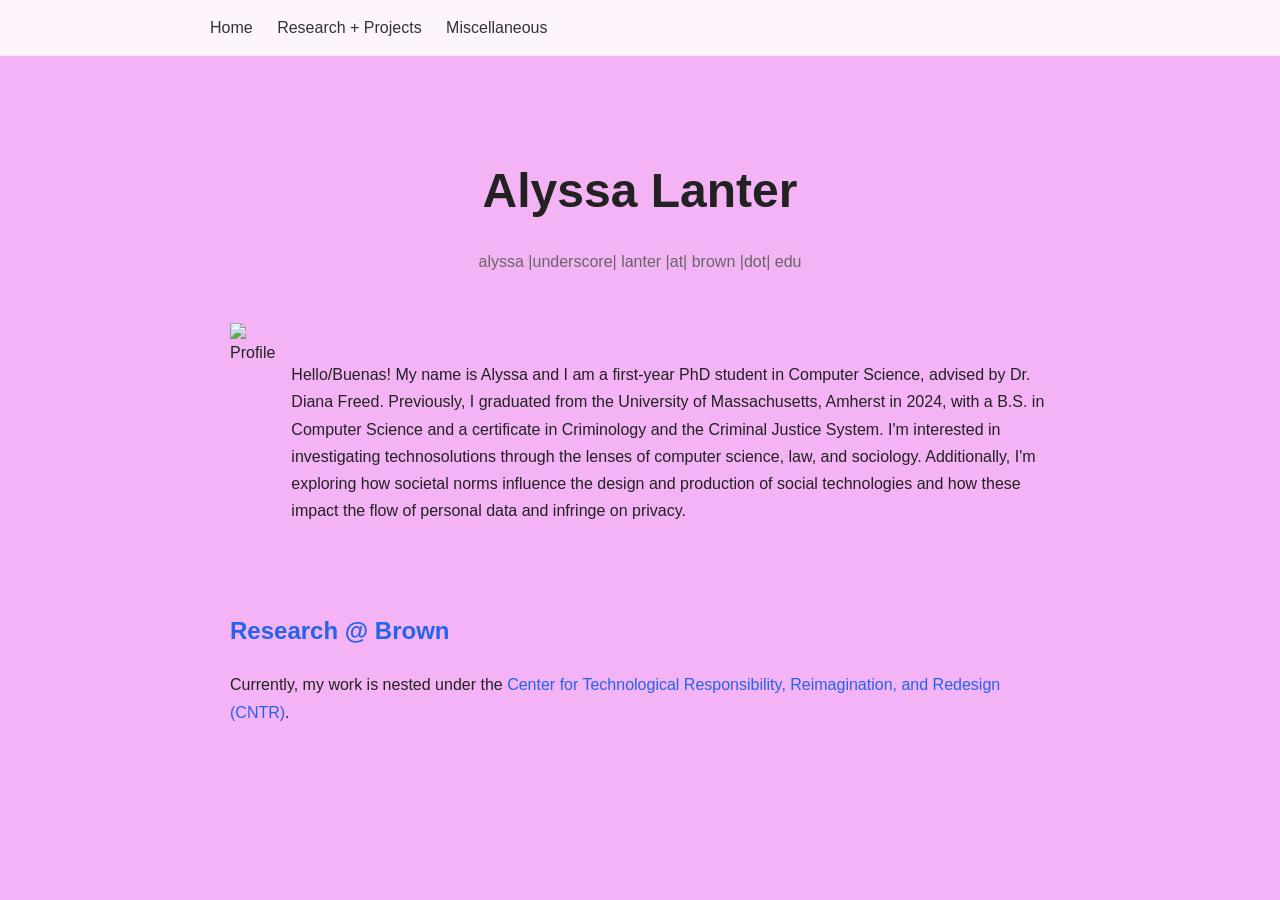
==== index.html @ b359e76f "more styling" ====
<!DOCTYPE html>
<html lang="en">
<head>
  <meta charset="UTF-8">
  <meta name="viewport" content="width=device-width, initial-scale=1.0">
  <title>Alyssa Lanter</title>
  <link rel="stylesheet" href="style.css">
</head>

<body>
    <header class="navbar">
        <div class="nav-container">
            <nav>
                <a href="/">Home</a>
                <a href="research-projects.html">Research + Projects</a>
                <a href="miscellaneous.html">Miscellaneous</a>
            </nav>
        </div>
    </header>

  <main class="container">
    <h1>Alyssa Lanter</h1>
        <p class="subtitle"> alyssa |underscore| lanter |at| brown |dot| edu</p>
    <div class="header">
        <img src="assets/img/cropped profile.png" class="header-img" alt="Profile">
            <p>
            Hello/Buenas! My name is Alyssa and I am a first-year PhD student in Computer Science, advised by Dr. Diana Freed.
            Previously, I graduated from the University of Massachusetts, Amherst in 2024, with a B.S. in Computer Science and a certificate in Criminology and the Criminal Justice System.
            I'm interested in investigating technosolutions through the lenses of computer science, law, and sociology.
            Additionally, I'm exploring how societal norms influence the design and production of social technologies and how these impact the flow of personal data and infringe on privacy.
            </p> 
    </div>

    <section>
      <h2>Research @ Brown</h2>
      <p>
        Currently, my work is nested under the <a href="https://cntr.brown.edu/">Center for Technological Responsibility, Reimagination, and Redesign (CNTR)</a>. 
      </p>
    </section>

  </main>
</body>
</html>
---- style.css ----
body {
  padding-top: 70px;
  font-family: Verdana, sans-serif;
  background: rgb(244, 179, 244);
  color: #222;
  margin: 0;
  line-height: 1.7;
  text-align: center;
}

.container {
  max-width: 820px;
  margin: 80px auto;
  padding: 0 24px;
  text-align: left;
}

.navbar {
  position: fixed;
  top: 0;
  left: 0;
  width: 100%;
  background: rgba(255,255,255,0.85);
  backdrop-filter: blur(10px);
  border-bottom: 1px solid #eee;
  z-index: 1000;
}

.nav-container {
  max-width: 900px;
  margin: 0 auto;
  padding: 14px 20px;
  display: flex;
  justify-content: space-between;
  align-items: left;
}

nav a {
  margin-left: 20px;
  text-decoration: none;
  color: #333;
}

nav a:hover {
  color: #a3ea51;
}

.header {
  display: flex;
  align-items: center;
  justify-content: center;
  gap: 16px;
  margin-top: 40px;
}

@media (max-width: 600px) {
  .header {
    flex-direction: column;
    text-align: center;
  }
}

.header-img {
  width: 240px;
  height: 240px;
  object-fit: cover;
  border-radius: 0px;
}

h1 {
  font-size: 3rem;
  margin-bottom: 0.5rem;
  text-align: center;
}

.subtitle {
  color: #666;
  margin-bottom: 3rem;
  text-align: center;
}

h2 {
  margin-top: 3rem;
  color: #2563eb;
}

a {
  color: #2563eb;
  text-decoration: none;
}
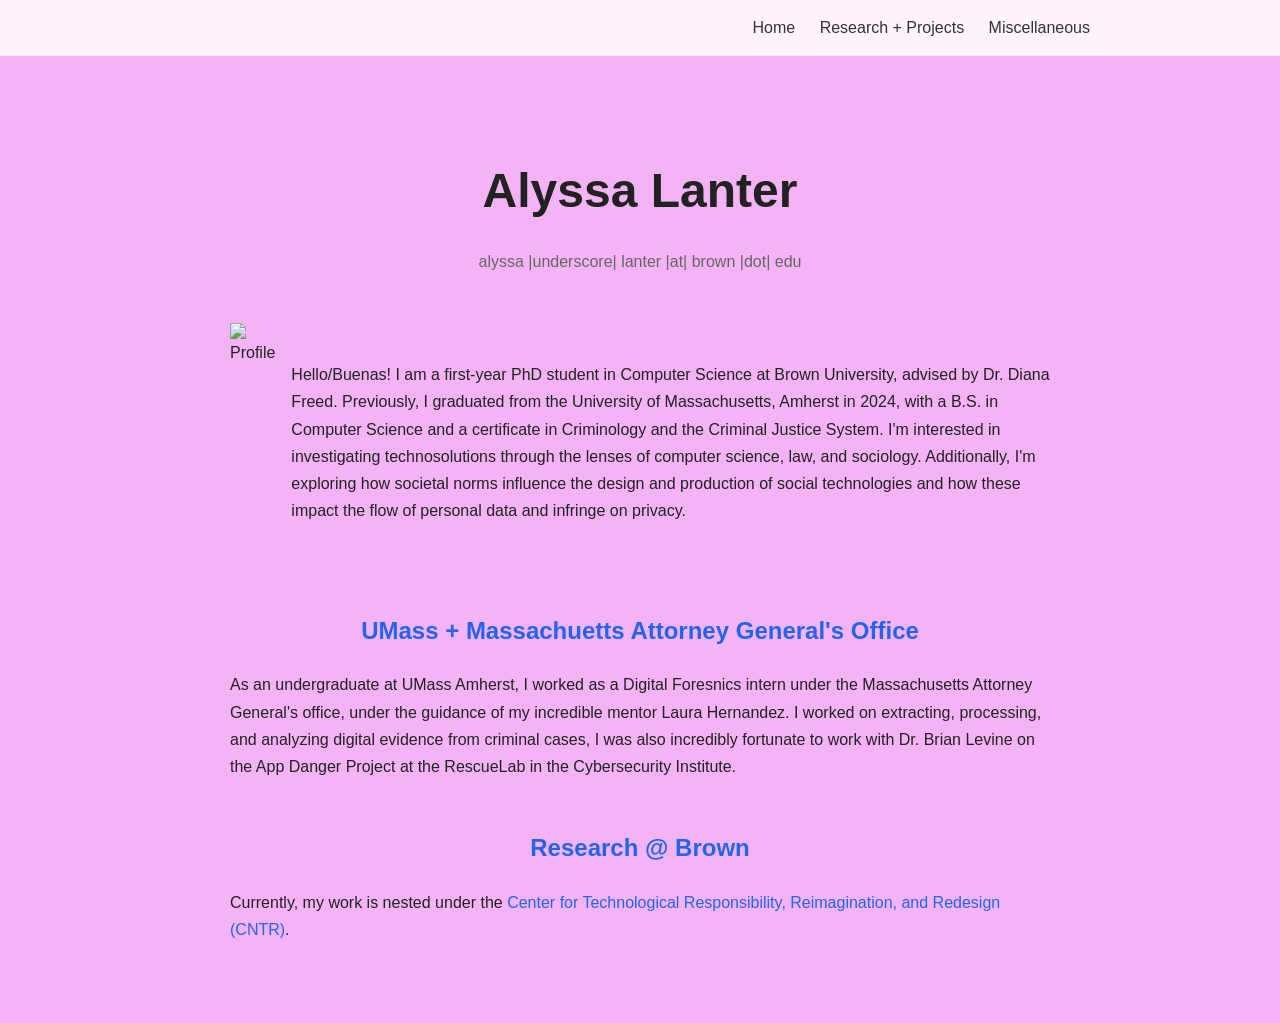
==== commit df8a179b: "pushing local changes and nav" ====
--- a/index.html
+++ b/index.html
@@ -12,8 +12,8 @@
         <div class="nav-container">
             <nav>
                 <a href="/">Home</a>
-                <a href="research-projects.html">Research + Projects</a>
-                <a href="miscellaneous.html">Miscellaneous</a>
+                <a href="/research-projects/">Research + Projects</a>
+                <a href="/miscellaneous/">Miscellaneous</a>
             </nav>
         </div>
     </header>
@@ -24,12 +24,21 @@
     <div class="header">
         <img src="assets/img/cropped profile.png" class="header-img" alt="Profile">
             <p>
-            Hello/Buenas! My name is Alyssa and I am a first-year PhD student in Computer Science, advised by Dr. Diana Freed.
+            Hello/Buenas! I am a first-year PhD student in Computer Science at Brown University, advised by Dr. Diana Freed.
             Previously, I graduated from the University of Massachusetts, Amherst in 2024, with a B.S. in Computer Science and a certificate in Criminology and the Criminal Justice System.
             I'm interested in investigating technosolutions through the lenses of computer science, law, and sociology.
             Additionally, I'm exploring how societal norms influence the design and production of social technologies and how these impact the flow of personal data and infringe on privacy.
             </p> 
     </div>
+
+    <section>
+      <h2>UMass + Massachuetts Attorney General's Office</h2>
+      <p>
+        As an undergraduate at UMass Amherst, I worked as a Digital Foresnics intern under the Massachusetts Attorney General's office, under the guidance of my incredible mentor Laura Hernandez.
+        I worked on extracting, processing, and analyzing digital evidence from criminal cases, 
+        I was also incredibly fortunate to work with Dr. Brian Levine on the App Danger Project at the RescueLab in the Cybersecurity Institute</a>. 
+      </p>
+    </section>
 
     <section>
       <h2>Research @ Brown</h2>
--- a/style.css
+++ b/style.css
@@ -32,7 +32,10 @@
   padding: 14px 20px;
   display: flex;
   justify-content: space-between;
-  align-items: left;
+}
+
+nav {
+  margin-left: auto;
 }
 
 nav a {
@@ -82,9 +85,13 @@
 h2 {
   margin-top: 3rem;
   color: #2563eb;
+  text-align: center;
 }
 
 a {
   color: #2563eb;
   text-decoration: none;
+}
+p{
+    text-align: left;
 }
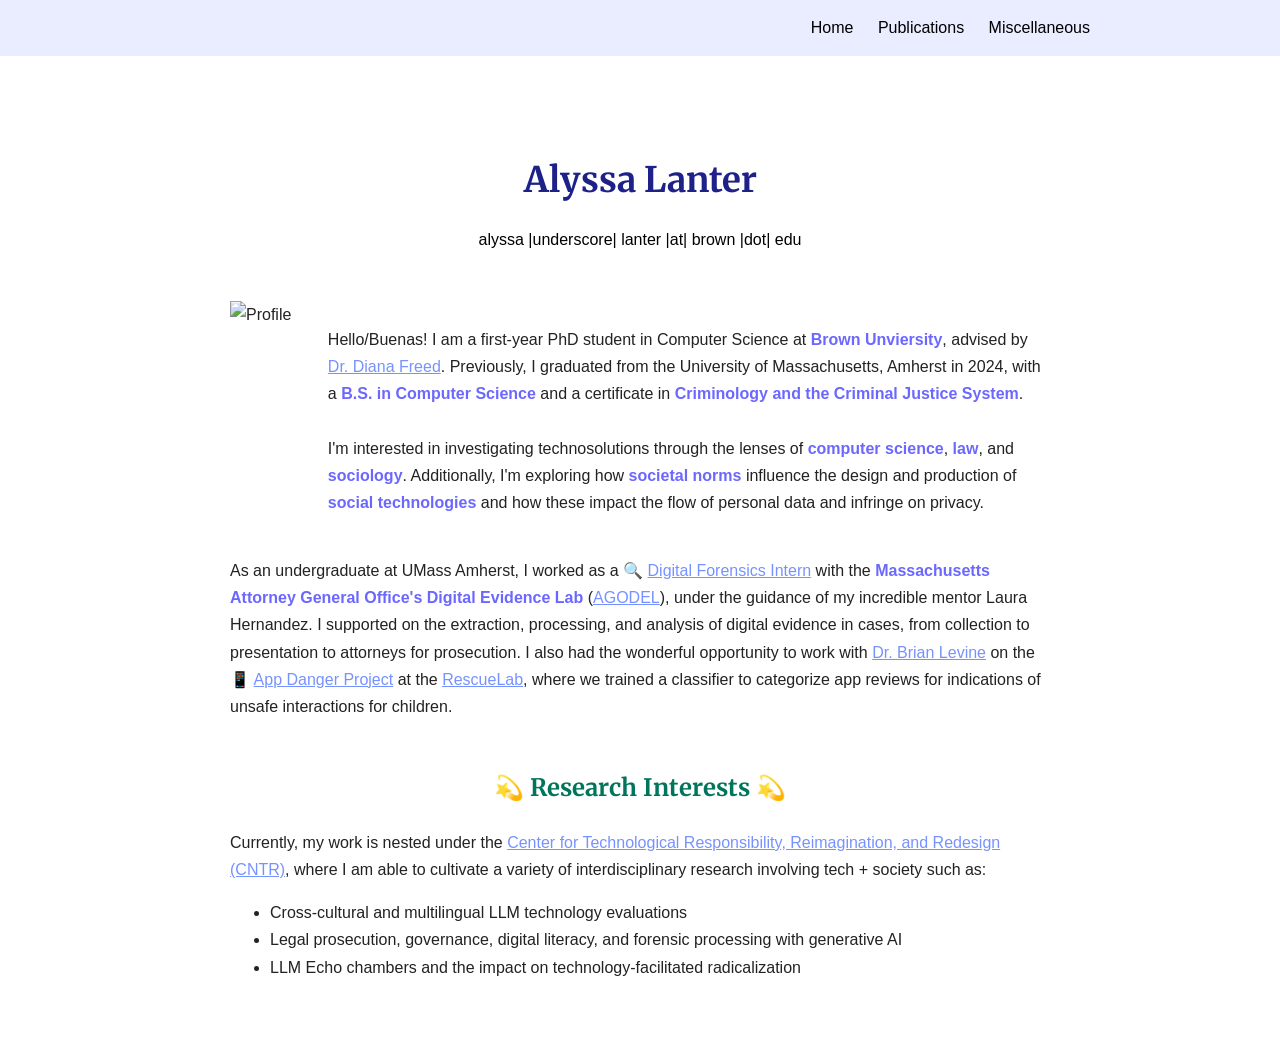
==== commit f0b7e78d: "a bunch of local changes" ====
--- a/index.html
+++ b/index.html
@@ -3,7 +3,8 @@
 <head>
   <meta charset="UTF-8">
   <meta name="viewport" content="width=device-width, initial-scale=1.0">
-  <title>Alyssa Lanter</title>
+  <title>Homepage</title>
+  <link rel="icon" href="data:image/svg+xml,<svg xmlns=%22http://www.w3.org/2000/svg%22 viewBox=%220 0 100 100%22><text y=%22.9em%22 font-size=%2290%22>🦙</text></svg>">
   <link rel="stylesheet" href="style.css">
 </head>
 
@@ -12,7 +13,7 @@
         <div class="nav-container">
             <nav>
                 <a href="/">Home</a>
-                <a href="/research-projects/">Research + Projects</a>
+                <a href="/publications/">Publications</a>
                 <a href="/miscellaneous/">Miscellaneous</a>
             </nav>
         </div>
@@ -24,26 +25,30 @@
     <div class="header">
         <img src="assets/img/cropped profile.png" class="header-img" alt="Profile">
             <p>
-            Hello/Buenas! I am a first-year PhD student in Computer Science at Brown University, advised by Dr. Diana Freed.
-            Previously, I graduated from the University of Massachusetts, Amherst in 2024, with a B.S. in Computer Science and a certificate in Criminology and the Criminal Justice System.
-            I'm interested in investigating technosolutions through the lenses of computer science, law, and sociology.
-            Additionally, I'm exploring how societal norms influence the design and production of social technologies and how these impact the flow of personal data and infringe on privacy.
+            Hello/Buenas! I am a first-year PhD student in Computer Science at <span class="emphasize">Brown Unviersity</span>, advised by <a href="https://dfreed.me/">Dr. Diana Freed</a>.
+            Previously, I graduated from the University of Massachusetts, Amherst in 2024, with a <span class="emphasize">B.S. in Computer Science</span>  and a certificate in <span class="emphasize">Criminology and the Criminal Justice System</span>. <br><br>
+            I'm interested in investigating technosolutions through the lenses of <span class="emphasize">computer science</span>, <span class="emphasize">law</span>, and <span class="emphasize">sociology</span>.
+            Additionally, I'm exploring how <span class="emphasize">societal norms</span> influence the design and production of <span class="emphasize">social technologies</span> and how these impact the flow of personal data and infringe on privacy.
             </p> 
     </div>
 
     <section>
-      <h2>UMass + Massachuetts Attorney General's Office</h2>
       <p>
-        As an undergraduate at UMass Amherst, I worked as a Digital Foresnics intern under the Massachusetts Attorney General's office, under the guidance of my incredible mentor Laura Hernandez.
-        I worked on extracting, processing, and analyzing digital evidence from criminal cases, 
-        I was also incredibly fortunate to work with Dr. Brian Levine on the App Danger Project at the RescueLab in the Cybersecurity Institute</a>. 
+        As an undergraduate at UMass Amherst, I worked as a 🔍 <a href="https://www.cics.umass.edu/stories/new-detectives">Digital Forensics Intern</a> with the <span class="emphasize">Massachusetts Attorney General Office's Digital Evidence Lab</span> (<a href="https://www.mass.gov/the-attorney-generals-enterprise-and-major-crimes-division">AGODEL</a>), under the guidance of my incredible mentor Laura Hernandez.
+        I supported on the extraction, processing, and analysis of digital evidence in cases, from collection to presentation to attorneys for prosecution.
+        I also had the wonderful opportunity to work with <a href="https://people.cs.umass.edu/~brian/">Dr. Brian Levine</a> on the 📱 <a href="https://app-danger.org/">App Danger Project</a> at the <a href="https://www.rescue-lab.org/">RescueLab</a>, where we trained a classifier to categorize app reviews for indications of unsafe interactions for children. 
       </p>
     </section>
 
     <section>
-      <h2>Research @ Brown</h2>
+      <h2>💫 Research Interests 💫</h2>
       <p>
-        Currently, my work is nested under the <a href="https://cntr.brown.edu/">Center for Technological Responsibility, Reimagination, and Redesign (CNTR)</a>. 
+        Currently, my work is nested under the <a href="https://cntr.brown.edu/">Center for Technological Responsibility, Reimagination, and Redesign (CNTR)</a>, where I am able to cultivate a variety of interdisciplinary research involving tech + society such as:
+        <ul>
+            <li>Cross-cultural and multilingual LLM technology evaluations</li>
+            <li>Legal prosecution, governance, digital literacy, and forensic processing with generative AI</li>
+            <li>LLM Echo chambers and the impact on technology-facilitated radicalization</li>
+        </ul>
       </p>
     </section>
 
--- a/style.css
+++ b/style.css
@@ -1,12 +1,15 @@
+@import url('https://fonts.googleapis.com/css2?family=Merriweather&display=swap');  
+
 body {
   padding-top: 70px;
-  font-family: Verdana, sans-serif;
-  background: rgb(244, 179, 244);
+  font-family: Tahoma, sans-serif;
+  background: #ffffff;
   color: #222;
   margin: 0;
   line-height: 1.7;
   text-align: center;
 }
+
 
 .container {
   max-width: 820px;
@@ -20,7 +23,7 @@
   top: 0;
   left: 0;
   width: 100%;
-  background: rgba(255,255,255,0.85);
+  background: rgba(231, 233, 255, 0.85);
   backdrop-filter: blur(10px);
   border-bottom: 1px solid #eee;
   z-index: 1000;
@@ -41,11 +44,11 @@
 nav a {
   margin-left: 20px;
   text-decoration: none;
-  color: #333;
+  color: #000000;
 }
 
 nav a:hover {
-  color: #a3ea51;
+  color: #6b67ff;
 }
 
 .header {
@@ -71,27 +74,39 @@
 }
 
 h1 {
-  font-size: 3rem;
+  font-size: 2.2rem;
+  color: #1D2188;
   margin-bottom: 0.5rem;
   text-align: center;
+  font-family: 'Merriweather', Georgia, serif;
 }
 
 .subtitle {
-  color: #666;
+  color: #000000;
   margin-bottom: 3rem;
   text-align: center;
 }
 
 h2 {
   margin-top: 3rem;
-  color: #2563eb;
+  color: #00755c;
   text-align: center;
+  font-family: 'Merriweather', Georgia, serif;
+  font-weight: bold;
 }
 
 a {
-  color: #2563eb;
-  text-decoration: none;
+  color: #7692ff;
+  text-decoration: underline;
+  font-family: Tahoma, sans-serif;
 }
+
 p{
-    text-align: left;
-}+  text-align: left;
+  font-family: Tahoma, sans-serif;
+}
+
+.emphasize {
+    font-weight: bold;
+    color:#6b67ff;
+}
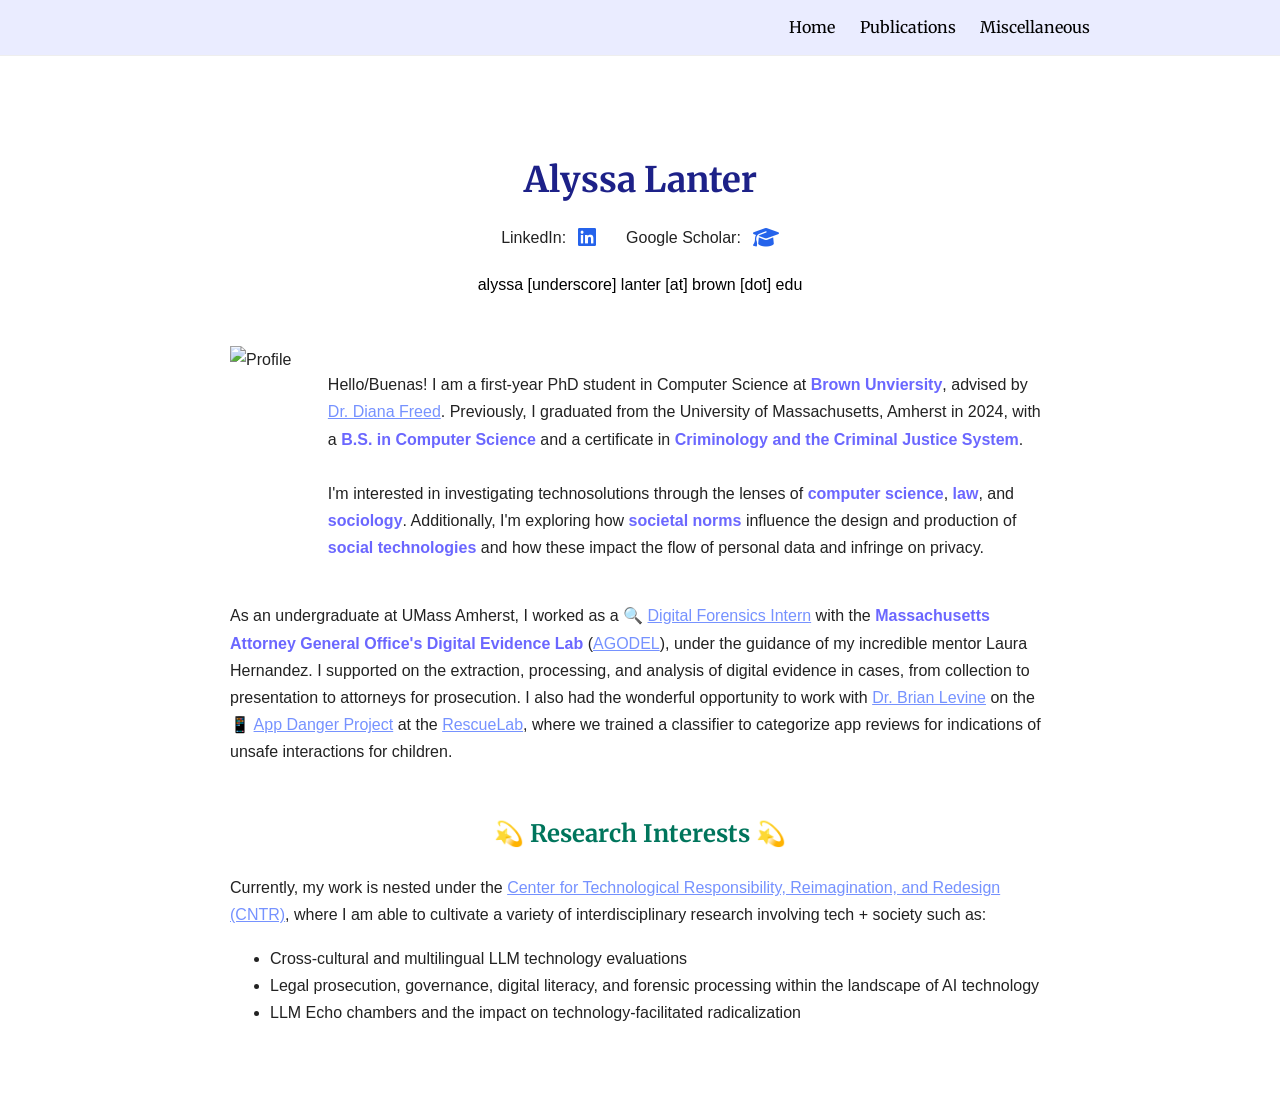
==== commit ac33f000: "more local changes -- final layout:" ====
--- a/index.html
+++ b/index.html
@@ -6,6 +6,7 @@
   <title>Homepage</title>
   <link rel="icon" href="data:image/svg+xml,<svg xmlns=%22http://www.w3.org/2000/svg%22 viewBox=%220 0 100 100%22><text y=%22.9em%22 font-size=%2290%22>🦙</text></svg>">
   <link rel="stylesheet" href="style.css">
+  <link rel="stylesheet" href="https://cdnjs.cloudflare.com/ajax/libs/font-awesome/6.5.1/css/all.min.css">
 </head>
 
 <body>
@@ -21,7 +22,23 @@
 
   <main class="container">
     <h1>Alyssa Lanter</h1>
-        <p class="subtitle"> alyssa |underscore| lanter |at| brown |dot| edu</p>
+    <div class="social-links">
+        <div class="social-item">
+            <span>LinkedIn:</span>
+            <a href="https://linkedin.com/in/alyssa-lanter" target="_blank">
+                <i class="fa-brands fa-linkedin"></i>
+            </a>
+        </div>
+
+        <div class="social-item">
+            <span>Google Scholar:</span>
+            <a href="https://scholar.google.com/citations?user=W2AaVdAAAAAJ&hl" target="_blank">
+                <i class="fa-solid fa-graduation-cap"></i>
+            </a>
+        </div>
+    </div>
+        <p class="subtitle"> alyssa [underscore] lanter [at] brown [dot] edu</p>
+    
     <div class="header">
         <img src="assets/img/cropped profile.png" class="header-img" alt="Profile">
             <p>
@@ -33,23 +50,23 @@
     </div>
 
     <section>
-      <p>
+        <p>
         As an undergraduate at UMass Amherst, I worked as a 🔍 <a href="https://www.cics.umass.edu/stories/new-detectives">Digital Forensics Intern</a> with the <span class="emphasize">Massachusetts Attorney General Office's Digital Evidence Lab</span> (<a href="https://www.mass.gov/the-attorney-generals-enterprise-and-major-crimes-division">AGODEL</a>), under the guidance of my incredible mentor Laura Hernandez.
         I supported on the extraction, processing, and analysis of digital evidence in cases, from collection to presentation to attorneys for prosecution.
         I also had the wonderful opportunity to work with <a href="https://people.cs.umass.edu/~brian/">Dr. Brian Levine</a> on the 📱 <a href="https://app-danger.org/">App Danger Project</a> at the <a href="https://www.rescue-lab.org/">RescueLab</a>, where we trained a classifier to categorize app reviews for indications of unsafe interactions for children. 
-      </p>
+        </p>
     </section>
 
     <section>
-      <h2>💫 Research Interests 💫</h2>
-      <p>
+        <h2>💫 Research Interests 💫</h2>
+        <p>
         Currently, my work is nested under the <a href="https://cntr.brown.edu/">Center for Technological Responsibility, Reimagination, and Redesign (CNTR)</a>, where I am able to cultivate a variety of interdisciplinary research involving tech + society such as:
         <ul>
             <li>Cross-cultural and multilingual LLM technology evaluations</li>
-            <li>Legal prosecution, governance, digital literacy, and forensic processing with generative AI</li>
+            <li>Legal prosecution, governance, digital literacy, and forensic processing within the landscape of AI technology</li>
             <li>LLM Echo chambers and the impact on technology-facilitated radicalization</li>
         </ul>
-      </p>
+        </p>
     </section>
 
   </main>
--- a/style.css
+++ b/style.css
@@ -1,112 +1,140 @@
 @import url('https://fonts.googleapis.com/css2?family=Merriweather&display=swap');  
 
 body {
-  padding-top: 70px;
-  font-family: Tahoma, sans-serif;
-  background: #ffffff;
-  color: #222;
-  margin: 0;
-  line-height: 1.7;
-  text-align: center;
+    padding-top: 70px;
+    font-family: Tahoma, sans-serif;
+    background: #ffffff;
+    color: #222;
+    margin: 0;
+    line-height: 1.7;
+    text-align: center;
 }
 
-
 .container {
-  max-width: 820px;
-  margin: 80px auto;
-  padding: 0 24px;
-  text-align: left;
+    max-width: 820px;
+    margin: 80px auto;
+    padding: 0 24px;
+    text-align: left;
 }
 
 .navbar {
-  position: fixed;
-  top: 0;
-  left: 0;
-  width: 100%;
-  background: rgba(231, 233, 255, 0.85);
-  backdrop-filter: blur(10px);
-  border-bottom: 1px solid #eee;
-  z-index: 1000;
+    position: fixed;
+    top: 0;
+    left: 0;
+    width: 100%;
+    background: rgba(231, 233, 255, 0.85);
+    backdrop-filter: blur(10px);
+    border-bottom: 1px solid #eee;
+    z-index: 1000;
 }
 
 .nav-container {
-  max-width: 900px;
-  margin: 0 auto;
-  padding: 14px 20px;
-  display: flex;
-  justify-content: space-between;
+    max-width: 900px;
+    margin: 0 auto;
+    padding: 14px 20px;
+    display: flex;
+    justify-content: space-between;
 }
 
 nav {
-  margin-left: auto;
+    margin-left: auto;
 }
 
 nav a {
-  margin-left: 20px;
-  text-decoration: none;
-  color: #000000;
+    margin-left: 20px;
+    text-decoration: none;
+    color: #000000;
+    font-family: 'Merriweather', Georgia, serif;
 }
 
 nav a:hover {
-  color: #6b67ff;
+    color: #6b67ff;
 }
 
 .header {
-  display: flex;
-  align-items: center;
-  justify-content: center;
-  gap: 16px;
-  margin-top: 40px;
+    display: flex;
+    align-items: center;
+    justify-content: center;
+    gap: 16px;
+    margin-top: 40px;
 }
 
 @media (max-width: 600px) {
-  .header {
+    .header {
     flex-direction: column;
     text-align: center;
-  }
+    }
 }
 
 .header-img {
-  width: 240px;
-  height: 240px;
-  object-fit: cover;
-  border-radius: 0px;
+    width: 240px;
+    height: 240px;
+    object-fit: cover;
+    border-radius: 0px;
 }
 
 h1 {
-  font-size: 2.2rem;
-  color: #1D2188;
-  margin-bottom: 0.5rem;
-  text-align: center;
-  font-family: 'Merriweather', Georgia, serif;
+    font-size: 2.2rem;
+    color: #1D2188;
+    margin-bottom: 0.5rem;
+    text-align: center;
+    font-family: 'Merriweather', Georgia, serif;
 }
 
 .subtitle {
-  color: #000000;
-  margin-bottom: 3rem;
-  text-align: center;
+    color: #000000;
+    margin-bottom: 3rem;
+    text-align: center;
 }
 
 h2 {
-  margin-top: 3rem;
-  color: #00755c;
-  text-align: center;
-  font-family: 'Merriweather', Georgia, serif;
-  font-weight: bold;
+    margin-top: 3rem;
+    color: #00755c;
+    text-align: center;
+    font-family: 'Merriweather', Georgia, serif;
+    font-weight: bold;
 }
 
 a {
-  color: #7692ff;
-  text-decoration: underline;
-  font-family: Tahoma, sans-serif;
+    color: #7692ff;
+    text-decoration: underline;
+    font-family: Tahoma, sans-serif;
 }
 
 p{
-  text-align: left;
-  font-family: Tahoma, sans-serif;
+    text-align: left;
+    font-family: Tahoma, sans-serif;
 }
 
 .emphasize {
     font-weight: bold;
     color:#6b67ff;
 }
+
+.social-links {
+    display: flex;
+    justify-content: center;
+    gap: 30px;             
+    margin: 10px 0;
+}
+
+.social-item {
+    display: flex;
+    align-items: center;
+    gap: 8px;
+}
+
+.social-item a {
+    text-decoration: none;
+    color: #2563eb;
+    font-size: 1.3rem;
+}
+.social-links a {
+    text-decoration: none;
+    margin-left: 4px;
+    color: #2563eb;
+}
+
+.social-links a:hover {
+    color: #ff9c1b;
+}
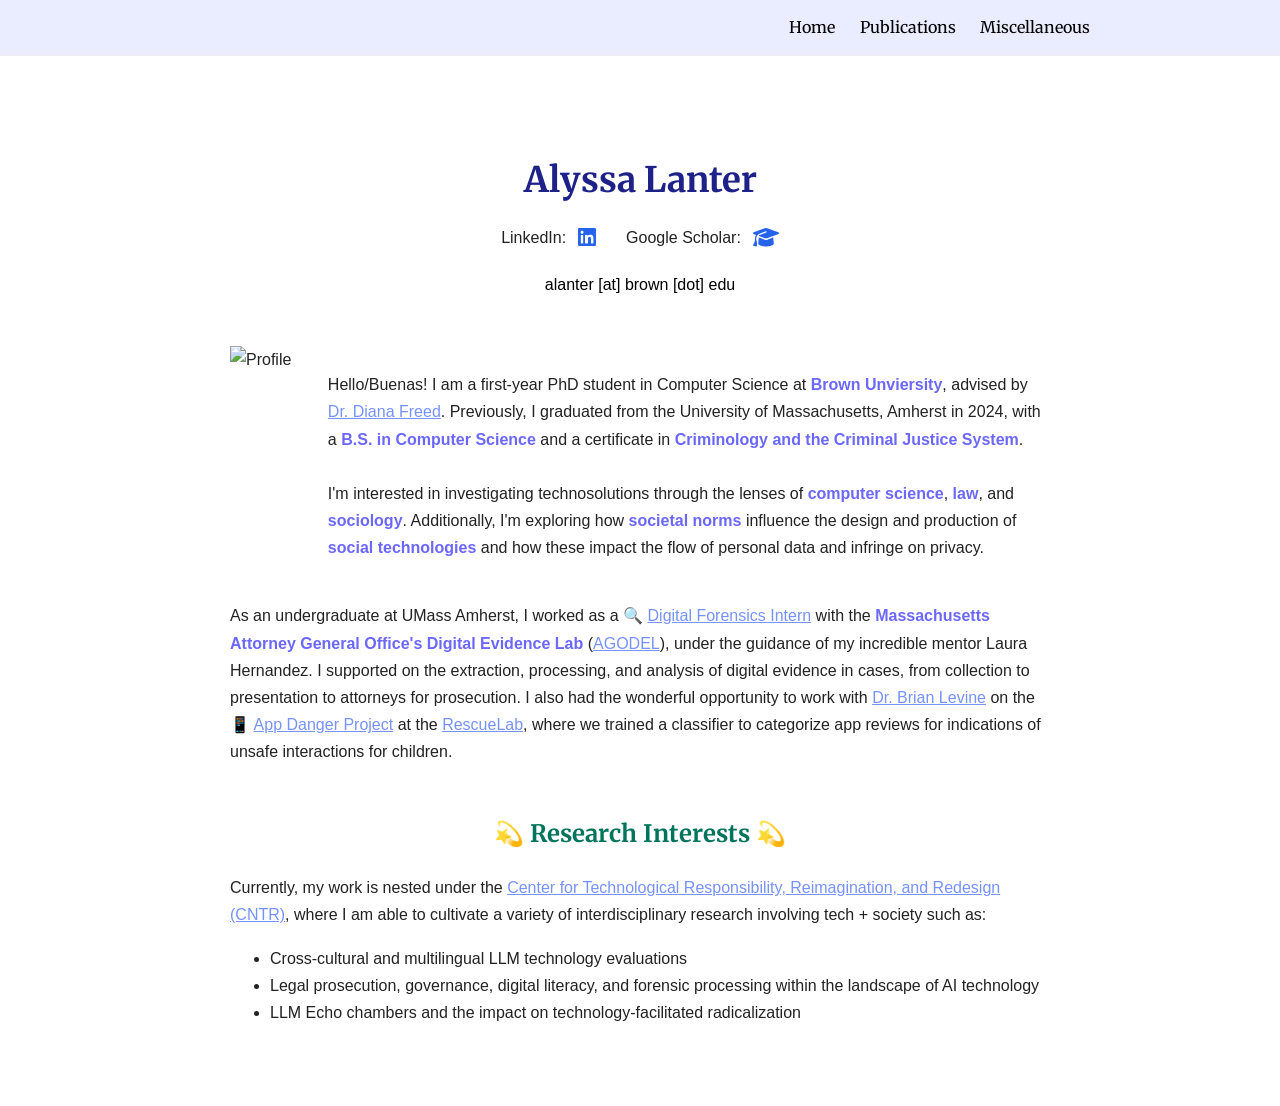
==== commit fda86398: "update paper links" ====
--- a/index.html
+++ b/index.html
@@ -1,12 +1,14 @@
 <!DOCTYPE html>
 <html lang="en">
 <head>
-  <meta charset="UTF-8">
-  <meta name="viewport" content="width=device-width, initial-scale=1.0">
-  <title>Homepage</title>
-  <link rel="icon" href="data:image/svg+xml,<svg xmlns=%22http://www.w3.org/2000/svg%22 viewBox=%220 0 100 100%22><text y=%22.9em%22 font-size=%2290%22>🦙</text></svg>">
-  <link rel="stylesheet" href="style.css">
-  <link rel="stylesheet" href="https://cdnjs.cloudflare.com/ajax/libs/font-awesome/6.5.1/css/all.min.css">
+    <meta charset="UTF-8">
+    <meta name="viewport" content="width=device-width, initial-scale=1.0">
+    <title>Alyssa Lanter</title>
+    <meta property="og:title" content="Alyssa Lanter">
+    <link rel="icon" href="data:image/svg+xml,<svg xmlns=%22http://www.w3.org/2000/svg%22 viewBox=%220 0 100 100%22><text y=%22.9em%22 font-size=%2290%22>🦙</text></svg>">
+    <link rel="stylesheet" href="style.css">
+    <link rel="stylesheet" href="https://cdnjs.cloudflare.com/ajax/libs/font-awesome/6.5.1/css/all.min.css">
+    <meta name="google-site-verification" content="OiZsOrZsgokwBOVgWcPzx670B-iLrB1ElaUklUMmI48" />
 </head>
 
 <body>
@@ -37,7 +39,7 @@
             </a>
         </div>
     </div>
-        <p class="subtitle"> alyssa [underscore] lanter [at] brown [dot] edu</p>
+        <p class="subtitle"> alanter [at] brown [dot] edu</p>
     
     <div class="header">
         <img src="assets/img/cropped profile.png" class="header-img" alt="Profile">
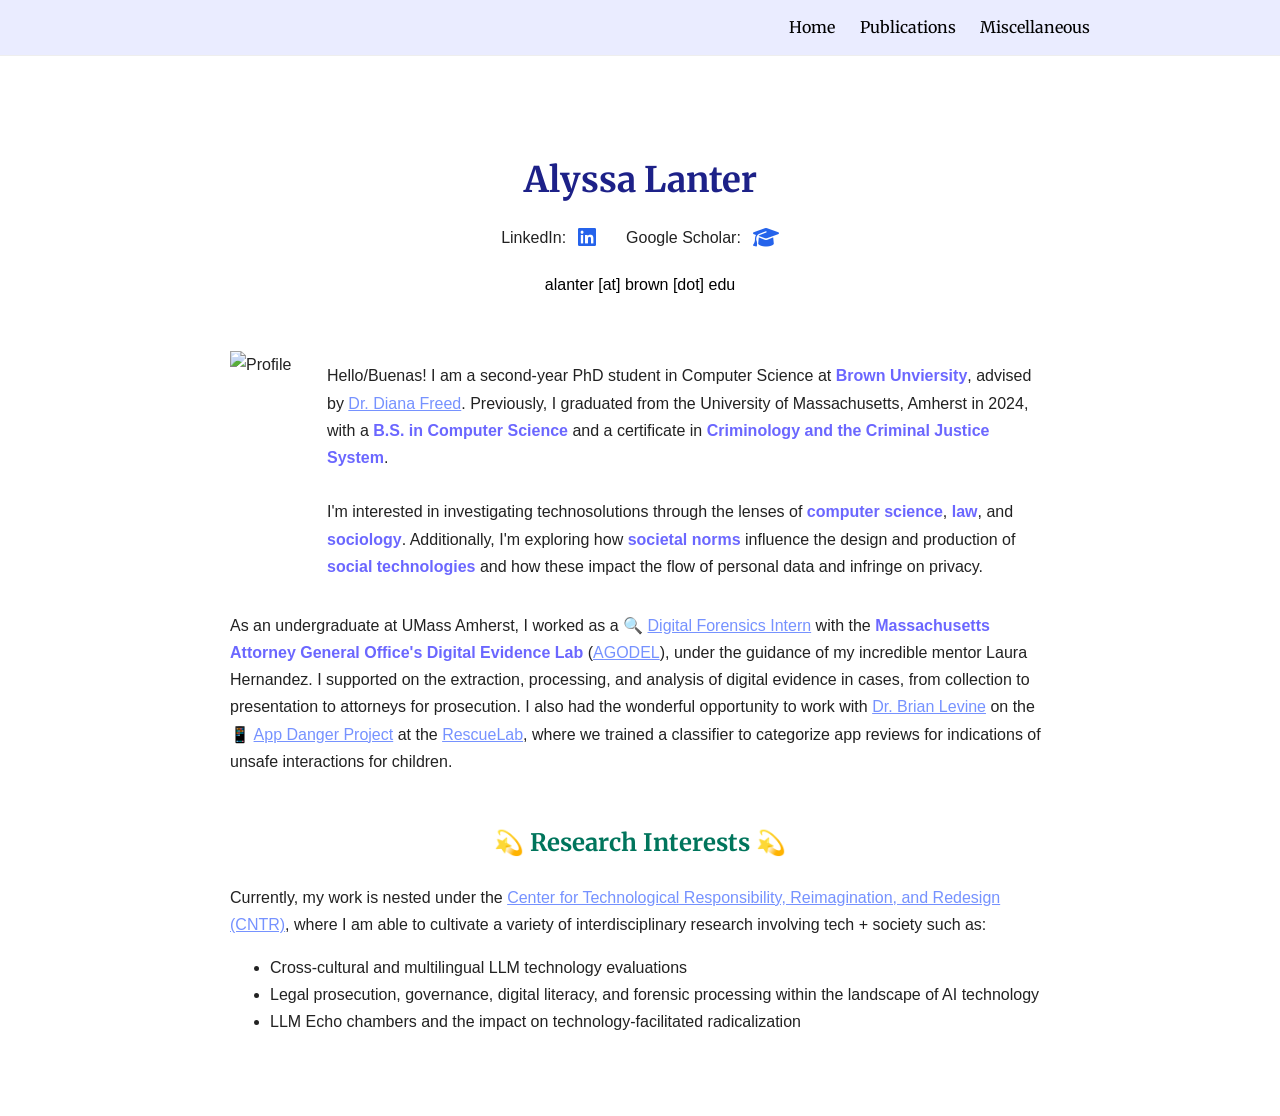
==== commit 9d6fcf8c: "year changes" ====
--- a/index.html
+++ b/index.html
@@ -44,7 +44,7 @@
     <div class="header">
         <img src="assets/img/cropped profile.png" class="header-img" alt="Profile">
             <p>
-            Hello/Buenas! I am a first-year PhD student in Computer Science at <span class="emphasize">Brown Unviersity</span>, advised by <a href="https://dfreed.me/">Dr. Diana Freed</a>.
+            Hello/Buenas! I am a second-year PhD student in Computer Science at <span class="emphasize">Brown Unviersity</span>, advised by <a href="https://dfreed.me/">Dr. Diana Freed</a>.
             Previously, I graduated from the University of Massachusetts, Amherst in 2024, with a <span class="emphasize">B.S. in Computer Science</span>  and a certificate in <span class="emphasize">Criminology and the Criminal Justice System</span>. <br><br>
             I'm interested in investigating technosolutions through the lenses of <span class="emphasize">computer science</span>, <span class="emphasize">law</span>, and <span class="emphasize">sociology</span>.
             Additionally, I'm exploring how <span class="emphasize">societal norms</span> influence the design and production of <span class="emphasize">social technologies</span> and how these impact the flow of personal data and infringe on privacy.
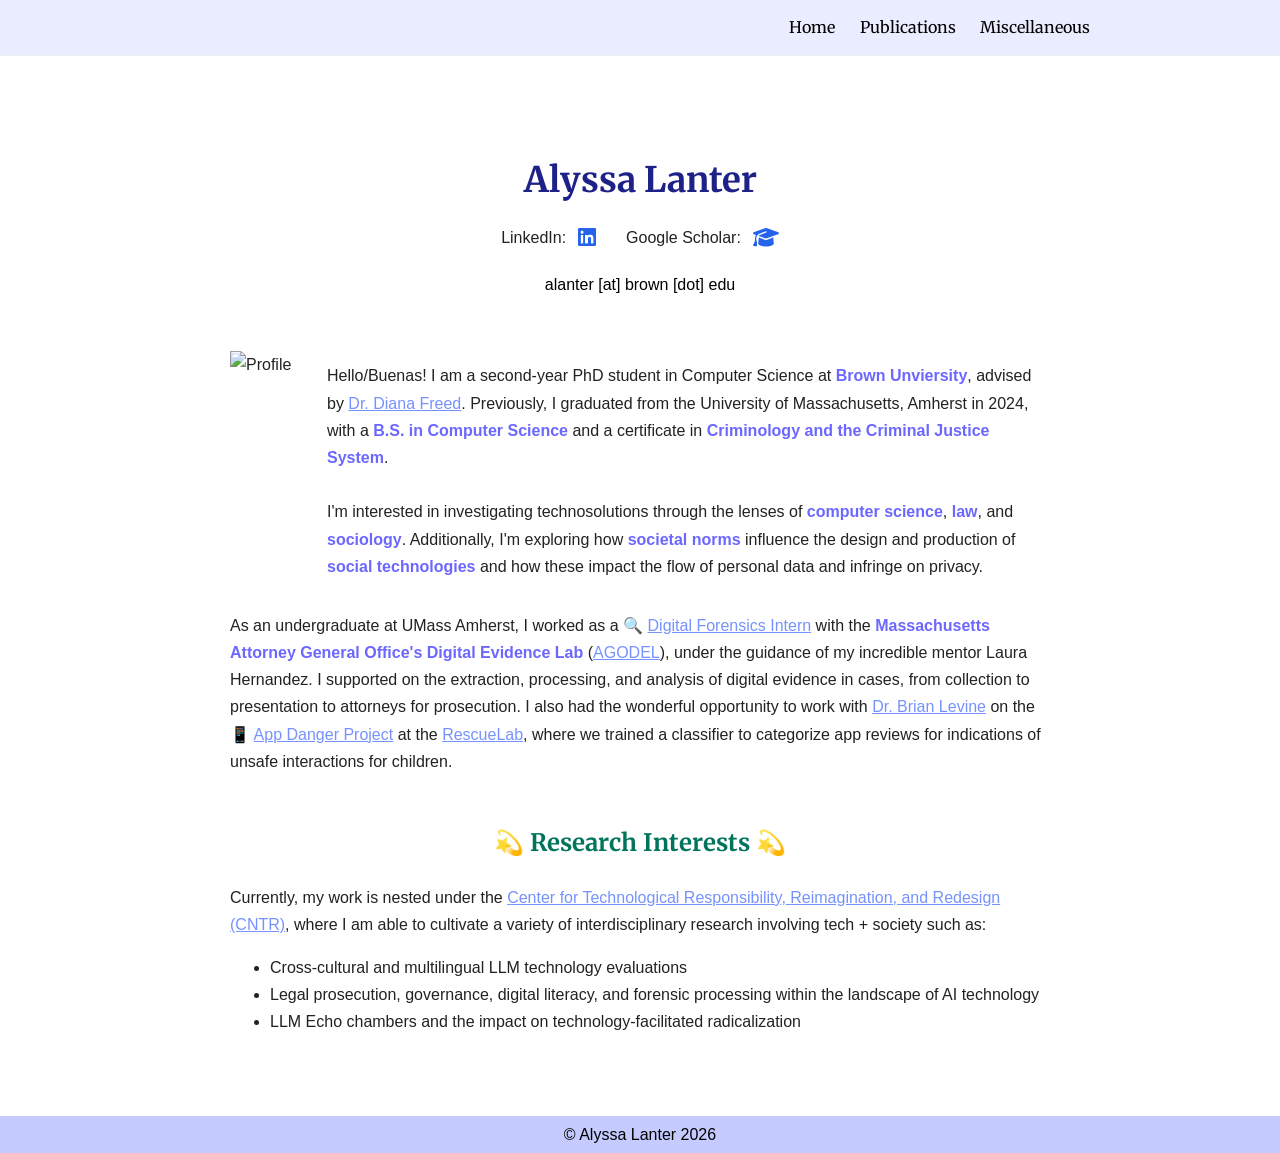
==== commit ac6594f4: "copyright" ====
--- a/index.html
+++ b/index.html
@@ -70,7 +70,9 @@
         </ul>
         </p>
     </section>
-
   </main>
+    <footer>
+        © Alyssa Lanter 2026
+    </footer>
 </body>
 </html>
--- a/style.css
+++ b/style.css
@@ -8,6 +8,14 @@
     margin: 0;
     line-height: 1.7;
     text-align: center;
+}
+
+footer {
+  display: flex;
+  justify-content: center;
+  padding: 5px;
+  background-color: #c5cbff;
+  color: rgb(0, 0, 0);
 }
 
 .container {
@@ -138,3 +146,33 @@
 .social-links a:hover {
     color: #ff9c1b;
 }
+
+.collapse-section {
+    margin-top: 20px;
+}
+
+.collapse-section summary {
+    margin-top: 3rem;
+    color: #00755c;
+    text-align: center;
+
+    font-family: 'Merriweather', Georgia, serif;
+    font-size: 1.5rem;
+    font-weight: bold;
+
+    cursor: pointer;
+    list-style: none;
+}
+
+.collapse-section summary::-webkit-details-marker {
+    display: none;
+}
+
+.collapse-section summary::after {
+  content: "▶︎ ";
+  color: #6b67ff;
+}
+
+.collapse-section[open] summary::after {
+  content: "▼ ";
+}
